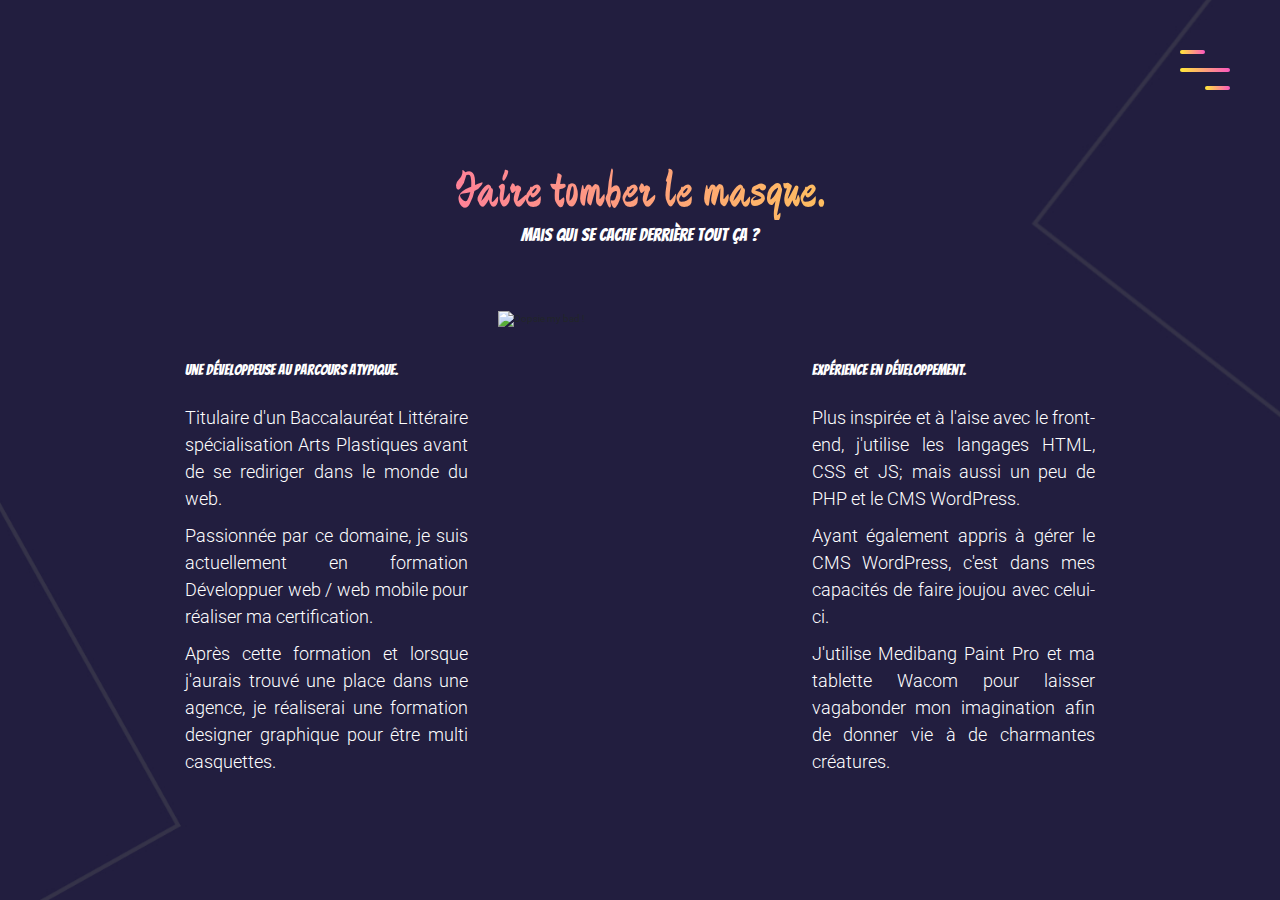
==== about.html @ fbbd8654 "Modifications about, assets, index" ====
<!DOCTYPE html>
<html lang="en">

<head>
  <meta charset="UTF-8">
  <meta name="viewport" content="width=device-width, initial-scale=1.0">
  <meta http-equiv="X-UA-Compatible" content="ie=edge">
  <title>About Me</title>

  <link rel="stylesheet" href="./assets/about.css" />

  <link rel="stylesheet" href="https://unpkg.com/aos@next/dist/aos.css" />
  <link rel="stylesheet" href="https://stackpath.bootstrapcdn.com/bootstrap/4.4.1/css/bootstrap.min.css" integrity="sha384-Vkoo8x4CGsO3+Hhxv8T/Q5PaXtkKtu6ug5TOeNV6gBiFeWPGFN9MuhOf23Q9Ifjh" crossorigin="anonymous">

  <script src="https://kit.fontawesome.com/656f02eee3.js" crossorigin="anonymous"></script>
  <link rel="shortcut icon" type="image/x-icon" href="./images/favicon.ico">
</head>

<body>
  <div class="menu-toggler">
    <div class="bar half start"></div>
    <div class="bar"></div>
    <div class="bar half end"></div>
  </div>

  <nav class="top-nav">
    <ul class="nav-list">
      <li>
        <a href="index.html" class="nav-link">Home</a>
      </li>
      <li>
        <a href="about.html" class="nav-link">About</a>
      </li>
      <li>
        <a href="#" class="nav-link">Services</a>
      </li>
      <li>
        <a href="portfolio.html" class="nav-link">Projets</a>
      </li>
      <li>
        <a href="#" class="nav-link">Experiences</a>
      </li>
      <li>
        <a href="#" class="nav-link">Contact</a>
      </li>
    </ul>
  </nav>


  <section id="about">
  <header class="page-heading small">

 <div class="heading">
   <h2 class="title-about">Faire tomber le masque.</h2>
   <h3 class="subtitle-about">Mais qui se cache derrière tout ça ?</h3>
 </div>

  </header>

<div class="container-about container-fluid">
  <div class="row">
    

  <article class="article-heading col-sm col-xs-12 business-col fadeInLeft animated" data-animate="fadeInLeft" data-delay="100">
    <h4 class="sub-subtitle">Une développeuse au parcours atypique.</h4>
    <p class="p-heading">Titulaire d'un Baccalauréat Littéraire spécialisation Arts Plastiques avant de se rediriger dans le monde du web.</p>
    <p class="p-heading">Passionnée par ce domaine, je suis actuellement en formation Développuer web / web mobile pour réaliser ma certification.</p>
    <p class="p-heading">Après cette formation et lorsque j'aurais trouvé une place dans une agence, je réaliserai une formation designer graphique pour être multi casquettes.</p>
  </article>

  <div class="img-heading col-sm col-xs-12 fadeInUp animated" data-animate="fadeInUp" data-delay="200">
    <div class="img-box"  alt="portrait-dev" width="300" height="300">
      <img src="https://zupimages.net/up/20/09/bf6q.png" alt="Oopsie my bad !">
    </div>
  </div>

  <article class="article-heading2 col-sm col-xs-12 fadeInRight animated" data-animate="fadeInRight" data-delay="100">
    <h4 class="sub-subtitle">Expérience en développement.</h4>
    <p class="p-heading">Plus inspirée et à l'aise avec le front-end, j'utilise les langages HTML, CSS et JS; mais aussi un peu de PHP et le CMS WordPress.</p>
    <p class="p-heading">Ayant également appris à gérer le CMS WordPress, c'est dans mes capacités de faire joujou avec celui-ci.</p>

    <p class="p-heading">J'utilise Medibang Paint Pro et ma tablette Wacom pour laisser vagabonder mon imagination afin de donner vie à de charmantes créatures.</p>
  </article>

  </div>
</div>

</section>

  <!-- SRC SCRIPT -->
  <script src="https://ajax.googleapis.com/ajax/libs/jquery/3.3.1/jquery.min.js"></script>
  <script src="https://unpkg.com/aos@next/dist/aos.js"></script>
  <script src="./assets/index.js"></script>
</body>

</html>
---- assets/about.css ----
@import url('https://fonts.googleapis.com/css?family=Ma+Shan+Zheng|Roboto&display=swap');
@import url('https://fonts.googleapis.com/css?family=Bangers&display=swap');

/* Start Global */
* {
    margin: 0;
    padding: 0;
    box-sizing: border-box;
}

html {
    font-size: 10px;
    font-family: 'Roboto', sans-serif;
    color: #eee;
    overflow-x: hidden;
}

/* WIDTH */
::-webkit-scrollbar {
    width: 10px;
}

/* TRACK */
::-webkit-scrollbar-track {
    background: #2C3377;
}

/* HANDLE */
::-webkit-scrollbar-thumb {
    background: #565A80;
}

/* HANDLE ON HOVER */
::-webkit-scrollbar-thumb:hover {
    background: darkblue;
}

body {
    width: 100%;
    height: 100%;
    background: url("./images/sitebg.jpg") no-repeat center fixed;
    background-size: cover;
}

section {
    padding: 6rem 0;
}

a {
    text-decoration: none;
    color: #eee;
}

p {
    font-size: 1.8rem;
    font-weight: 300;
}

img {
    width: 100%;
}
/* End Global */

/* Start Reusable */
.container {
    width: 90%;
    max-width: 120rem;
    height: 100%;
    margin: 0 auto;
    position: relative;
}

.section-heading {
    text-align: center;
    margin-bottom: 10rem;
}

.section-heading h1 {
    font-size: 3.5rem;
    color: rgba(255, 255, 255, .3);
    text-transform: uppercase;
    font-weight: 300;
    position: relative;
    margin-bottom: 1rem;
}

.section-heading h1::before, .section-heading h1::after {
    content: '';
    position: absolute;
    bottom: -.5rem;
    left: 50%;
    transform: translateX(-50%);
    background-color: rgba(255, 255, 255, 0.75);
}

.section-heading h1::before {
    width: 10rem;
    height: 3px;
    border-radius: .8rem;
}

.section-heading h1::after {
    width: 1.5rem;
    height: 1.5rem;
    border-radius: 100%;
    bottom: -1rem;
}

.section-heading h6 {
    font-size: 1.6rem;
    font-weight: 300;
}

.has-margin-right {
    margin-right: 5rem;
}
/* End Reusable */

/* Menu */
.top-nav {
    width: 100%;
    height: 100%;
    position: fixed;
    top: -100vh;
    z-index: 50;
    background-color: #16162d;
    border-bottom-right-radius: 100%;
    border-bottom-left-radius: 100%;
    transition: all 650ms cubic-bezier(1,0,0,1);
}

.nav-list {
    list-style: none;
    width: 100%;
    height: 100%;
    display: flex;
    justify-content: center;
    align-items: center;
}

li {
    margin: 0 2rem;
}

.nav-link {
    font-family: 'Ma Shan Zheng', sans-serif;
    font-size: 5rem;
    padding: 1rem;
}

.nav-link:hover, .nav-link:focus {
    background: linear-gradient(to top, #ffe838, #fd57bf);
    -webkit-background-clip: text;
    -webkit-text-fill-color: transparent;
}

.top-nav.open {
    top: 0;
    border-radius: initial; 
}

.menu-toggler {
    position: absolute;
    top: 5rem;
    right: 5rem;
    width: 5rem;
    height: 4rem;
    display: flex;
    flex-direction: column;
    justify-content: space-between;
    cursor: pointer;
    z-index: 1500;
    transition: transform 650ms ease-out;
}

.menu-toggler.open {
    transform: rotate(-45deg);
}

.bar {
    background: linear-gradient(to right, #ffe838, #fd57bf);
    width: 100%;
    height: 4px;
    border-radius: .8rem;
}

.bar.half {
    width: 50%;
}

.bar.start {
    transform-origin: right;
    transition: transform 650ms cubic-bezier(0.54, -0.81, 0.57, 0.57);
}

.open .bar.start {
    transform: rotate(-450deg) translate(.8rem)
}

.bar.end {
    align-self: flex-end;
    transform-origin: left;
    transition: transform 650ms cubic-bezier(0.54, -0.81, 0.57, 0.57);
}

.open .bar.end {
    transform: rotate(-450deg) translate(-.8rem)
}
/* End Menu */


/* Start Animation */

@keyframes pulse {
    0%{
        box-shadow: 0 0 0 0 rgba(253, 87, 191, 0.99);
    }
    70%{
        box-shadow: 0 0 0 2rem rgba(253, 87, 191, 0);
    }
    100%{
        box-shadow: 0 0 0 0 rgba(253, 87, 191, 0);
    }
}
/* End Animation */


/* Media queries */
@media all {
    body {
        background: url("../images/sitebg.jpg") no-repeat center fixed;
        background-size: cover;
    }

    .landing-text h1 {
        font-size: 15rem;
    }

    .landing-text h6 {
        font-size: 1.7rem;
    }

    .nav-list {
        flex-direction: column;
    }

    li {
        margin: 2rem 0;
    }

    .nav-link {
        font-size: 4.5rem;
    }

    .about-heading h1 {
        font-size: 8rem;
    }

    .section-heading h1 {
        font-size: 3rem;
    }

    .about-details .nav-list {
        flex-direction: initial;
    }

    .about-details li {
        margin: 0 2rem;
    }

    .icon-container {
        width: 7rem;
        height: 7rem;
    }

    .icon-container i {
        font-size: 4rem;
    }

    .timeline ul {
        margin: 0 0 0 auto;
    }

    .timeline .date::before {
        left: -20rem;
    }

    .timeline .date::after {
        left: -5.9rem;
    }
}


/******* PAGE ABOUT ******/
.container-about {
    width: 1610px;
    
}

.page-heading {
    overflow-y: hidden;
    max-width: 900px;
    position: relative;
    text-align: center;
    margin: 0 auto 60px;
    color: white;
    overflow-x: hidden;
}

.title-about {
    font-family: 'Ma Shan Zheng', sans-serif;
    font-size: 50px;
    text-align: center;
    background: linear-gradient(to left, #ffe838, #fd57bf);
    -webkit-background-clip: text;
    -webkit-text-fill-color: transparent;
    margin-top: 100px;
}

.subtitle-about {
    text-align: center;
    font-family: 'Bangers';
}

.article-heading {
    margin-left: 170px;
    margin-top: 40px;
}

.article-heading2 {
    margin-right: 170px;
    margin-top: 40px;
}

.sub-subtitle {
    color: white;
    margin-bottom: 25px;
    margin-top: 10px;
    font-family: 'Bangers';
}

.p-heading {
    color:white;
    text-align: justify;
}


/* Media queries */
@media all {
    body {
        background: url("../images/sitebg.jpg") no-repeat center fixed;
        background-size: cover;
    }

    .landing-text h1 {
        font-size: 15rem;
    }

    .landing-text h6 {
        font-size: 1.7rem;
    }

    .nav-list {
        flex-direction: column;
    }

    li {
        margin: 2rem 0;
    }

    .nav-link {
        font-size: 4.5rem;
    }

    .about-heading h1 {
        font-size: 8rem;
    }

    .section-heading h1 {
        font-size: 3rem;
    }

    .about-details .nav-list {
        flex-direction: initial;
    }

    .about-details li {
        margin: 0 2rem;
    }

    .icon-container {
        width: 7rem;
        height: 7rem;
    }

    .icon-container i {
        font-size: 4rem;
    }

    .timeline ul {
        margin: 0 0 0 auto;
    }

    .timeline .date::before {
        left: -20rem;
    }

    .timeline .date::after {
        left: -5.9rem;
    }
}
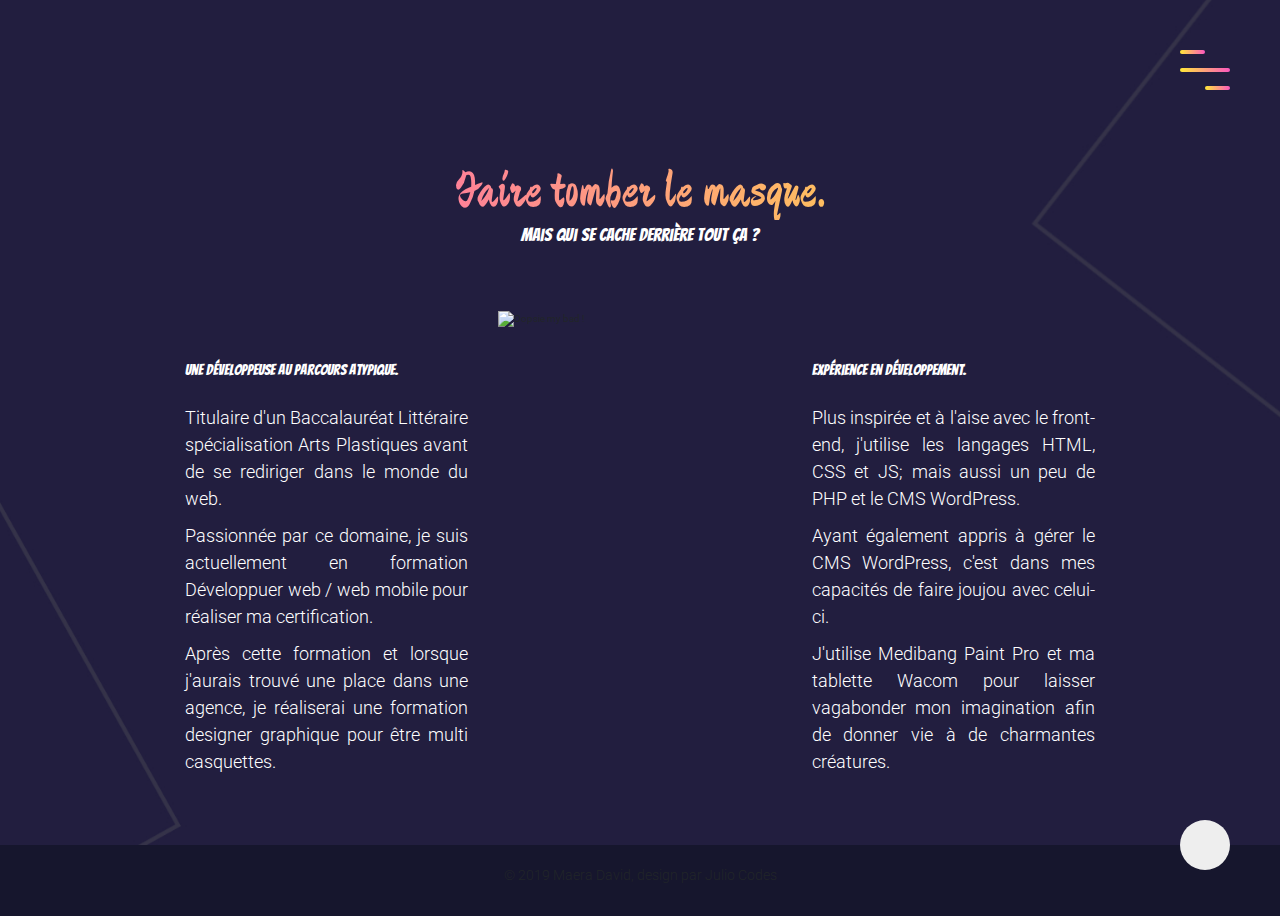
==== commit ea9e6acd: "Dernière modification du 05/03" ====
--- a/about.html
+++ b/about.html
@@ -7,16 +7,19 @@
   <meta http-equiv="X-UA-Compatible" content="ie=edge">
   <title>About Me</title>
 
+  <link rel="stylesheet" href="./assets/menu.css" />
   <link rel="stylesheet" href="./assets/about.css" />
 
   <link rel="stylesheet" href="https://unpkg.com/aos@next/dist/aos.css" />
-  <link rel="stylesheet" href="https://stackpath.bootstrapcdn.com/bootstrap/4.4.1/css/bootstrap.min.css" integrity="sha384-Vkoo8x4CGsO3+Hhxv8T/Q5PaXtkKtu6ug5TOeNV6gBiFeWPGFN9MuhOf23Q9Ifjh" crossorigin="anonymous">
+  <link rel="stylesheet" href="https://stackpath.bootstrapcdn.com/bootstrap/4.4.1/css/bootstrap.min.css"
+    integrity="sha384-Vkoo8x4CGsO3+Hhxv8T/Q5PaXtkKtu6ug5TOeNV6gBiFeWPGFN9MuhOf23Q9Ifjh" crossorigin="anonymous">
 
   <script src="https://kit.fontawesome.com/656f02eee3.js" crossorigin="anonymous"></script>
   <link rel="shortcut icon" type="image/x-icon" href="./images/favicon.ico">
 </head>
 
 <body>
+  <!-- START MENU -->
   <div class="menu-toggler">
     <div class="bar half start"></div>
     <div class="bar"></div>
@@ -38,59 +41,81 @@
         <a href="portfolio.html" class="nav-link">Projets</a>
       </li>
       <li>
-        <a href="#" class="nav-link">Experiences</a>
+        <a href="#" class="nav-link">CV</a>
       </li>
       <li>
-        <a href="#" class="nav-link">Contact</a>
+        <a href="contact.html" class="nav-link">Contact</a>
       </li>
     </ul>
   </nav>
+  <!-- END MENU -->
+
+  <!-- START ABOUT SECTION -->
+  <section id="about">
+    <header class="page-heading small">
+
+      <div class="heading">
+        <h2 class="title-about">Faire tomber le masque.</h2>
+        <h3 class="subtitle-about">Mais qui se cache derrière tout ça ?</h3>
+      </div>
+
+    </header>
+
+    <div class="container-about container-fluid">
+      <div class="row">
 
 
-  <section id="about">
-  <header class="page-heading small">
+        <article class="article-heading col-sm col-xs-12 business-col fadeInLeft animated" data-animate="fadeInLeft"
+          data-delay="100">
+          <h4 class="sub-subtitle">Une développeuse au parcours atypique.</h4>
+          <p class="p-heading">Titulaire d'un Baccalauréat Littéraire spécialisation Arts Plastiques avant de se
+            rediriger dans le monde du web.</p>
+          <p class="p-heading">Passionnée par ce domaine, je suis actuellement en formation Développuer web / web mobile
+            pour réaliser ma certification.</p>
+          <p class="p-heading">Après cette formation et lorsque j'aurais trouvé une place dans une agence, je réaliserai
+            une formation designer graphique pour être multi casquettes.</p>
+        </article>
 
- <div class="heading">
-   <h2 class="title-about">Faire tomber le masque.</h2>
-   <h3 class="subtitle-about">Mais qui se cache derrière tout ça ?</h3>
- </div>
+        <div class="img-heading col-sm col-xs-12 fadeInUp animated" data-animate="fadeInUp" data-delay="200">
+          <div class="img-box" alt="portrait-dev" width="300" height="300">
+            <img src="https://zupimages.net/up/20/09/bf6q.png" alt="Oopsie my bad !">
+          </div>
+        </div>
 
-  </header>
+        <article class="article-heading2 col-sm col-xs-12 fadeInRight animated" data-animate="fadeInRight"
+          data-delay="100">
+          <h4 class="sub-subtitle">Expérience en développement.</h4>
+          <p class="p-heading">Plus inspirée et à l'aise avec le front-end, j'utilise les langages HTML, CSS et JS; mais
+            aussi un peu de PHP et le CMS WordPress.</p>
+          <p class="p-heading">Ayant également appris à gérer le CMS WordPress, c'est dans mes capacités de faire joujou
+            avec celui-ci.</p>
 
-<div class="container-about container-fluid">
-  <div class="row">
-    
+          <p class="p-heading">J'utilise Medibang Paint Pro et ma tablette Wacom pour laisser vagabonder mon imagination
+            afin de donner vie à de charmantes créatures.</p>
+        </article>
+      </div>
+    </div>
 
-  <article class="article-heading col-sm col-xs-12 business-col fadeInLeft animated" data-animate="fadeInLeft" data-delay="100">
-    <h4 class="sub-subtitle">Une développeuse au parcours atypique.</h4>
-    <p class="p-heading">Titulaire d'un Baccalauréat Littéraire spécialisation Arts Plastiques avant de se rediriger dans le monde du web.</p>
-    <p class="p-heading">Passionnée par ce domaine, je suis actuellement en formation Développuer web / web mobile pour réaliser ma certification.</p>
-    <p class="p-heading">Après cette formation et lorsque j'aurais trouvé une place dans une agence, je réaliserai une formation designer graphique pour être multi casquettes.</p>
-  </article>
+  </section>
+  <!-- END ABOUT SECTION -->
 
-  <div class="img-heading col-sm col-xs-12 fadeInUp animated" data-animate="fadeInUp" data-delay="200">
-    <div class="img-box"  alt="portrait-dev" width="300" height="300">
-      <img src="https://zupimages.net/up/20/09/bf6q.png" alt="Oopsie my bad !">
-    </div>
-  </div>
-
-  <article class="article-heading2 col-sm col-xs-12 fadeInRight animated" data-animate="fadeInRight" data-delay="100">
-    <h4 class="sub-subtitle">Expérience en développement.</h4>
-    <p class="p-heading">Plus inspirée et à l'aise avec le front-end, j'utilise les langages HTML, CSS et JS; mais aussi un peu de PHP et le CMS WordPress.</p>
-    <p class="p-heading">Ayant également appris à gérer le CMS WordPress, c'est dans mes capacités de faire joujou avec celui-ci.</p>
-
-    <p class="p-heading">J'utilise Medibang Paint Pro et ma tablette Wacom pour laisser vagabonder mon imagination afin de donner vie à de charmantes créatures.</p>
-  </article>
-
-  </div>
-</div>
-
-</section>
+   <!-- START FOOTER -->
+   <footer class="copyright">
+    <a href="#top">
+      <div class="up" id="up">
+        <i class="fas fa-chevron-up"></i>
+      </div>
+    </a>
+    <p>
+      &copy; 2019 Maera David, design par Julio Codes
+    </p>
+  </footer>
+  <!-- END FOOTER -->
 
   <!-- SRC SCRIPT -->
   <script src="https://ajax.googleapis.com/ajax/libs/jquery/3.3.1/jquery.min.js"></script>
   <script src="https://unpkg.com/aos@next/dist/aos.js"></script>
-  <script src="./assets/index.js"></script>
+  <script src="./assets/js/index.js"></script>
 </body>
 
 </html>--- a/assets/menu.css
+++ b/assets/menu.css
@@ -0,0 +1,321 @@
+@import url('https://fonts.googleapis.com/css?family=Ma+Shan+Zheng|Roboto&display=swap');
+@import url('https://fonts.googleapis.com/css?family=Bangers&display=swap');
+
+/****** START GLOBAL ******/
+* {
+    margin: 0;
+    padding: 0;
+    box-sizing: border-box;
+}
+
+html {
+    font-size: 10px;
+    font-family: 'Roboto', sans-serif;
+    color: #eee;
+}
+
+/* WIDTH */
+::-webkit-scrollbar {
+    width: 10px;
+}
+
+/* TRACK */
+::-webkit-scrollbar-track {
+    background: #2C3377;
+}
+
+/* HANDLE */
+::-webkit-scrollbar-thumb {
+    background: #565A80;
+}
+
+/* HANDLE ON HOVER */
+::-webkit-scrollbar-thumb:hover {
+    background: darkblue;
+}
+
+body {
+    width: 100%;
+    height: 100%;
+    background: url("../css/sitebg.jpg") no-repeat center fixed;
+    background-size: cover;
+}
+
+section {
+    padding: 6rem 0;
+}
+
+a {
+    text-decoration: none;
+    color: #eee;
+}
+
+p {
+    font-size: 1.8rem;
+    font-weight: 300;
+}
+
+img {
+    width: 100%;
+}
+/****** END GLOBAL ******/
+
+/****** START REUSABLE ******/
+.container {
+    width: 90%;
+    max-width: 120rem;
+    height: 100%;
+    margin: 0 auto;
+    position: relative;
+}
+
+.section-heading {
+    text-align: center;
+    margin-bottom: 10rem;
+}
+
+.section-heading h1 {
+    font-size: 3.5rem;
+    color: rgba(255, 255, 255, .3);
+    text-transform: uppercase;
+    font-weight: 300;
+    position: relative;
+    margin-bottom: 1rem;
+}
+
+.section-heading h1::before, .section-heading h1::after {
+    content: '';
+    position: absolute;
+    bottom: -.5rem;
+    left: 50%;
+    transform: translateX(-50%);
+    background-color: rgba(255, 255, 255, 0.75);
+}
+
+.section-heading h1::before {
+    width: 10rem;
+    height: 3px;
+    border-radius: .8rem;
+}
+
+.section-heading h1::after {
+    width: 1.5rem;
+    height: 1.5rem;
+    border-radius: 100%;
+    bottom: -1rem;
+}
+
+.section-heading h6 {
+    font-size: 1.6rem;
+    font-weight: 300;
+}
+
+.has-margin-right {
+    margin-right: 5rem;
+}
+/****** END REUSABLE ******/
+
+/****** START MENU ******/
+.top-nav {
+    width: 100%;
+    height: 100%;
+    position: fixed;
+    top: -100vh;
+    z-index: 50;
+    background-color: #16162d;
+    border-bottom-right-radius: 100%;
+    border-bottom-left-radius: 100%;
+    transition: all 650ms cubic-bezier(1,0,0,1);
+}
+
+.nav-list {
+    list-style: none;
+    width: 100%;
+    height: 100%;
+    display: flex;
+    justify-content: center;
+    align-items: center;
+}
+
+li {
+    margin: 0 2rem;
+}
+
+.nav-link {
+    font-family: 'Ma Shan Zheng', sans-serif;
+    font-size: 5rem;
+    padding: 1rem;
+}
+
+.nav-link:hover, .nav-link:focus {
+    background: linear-gradient(to top, #ffe838, #fd57bf);
+    -webkit-background-clip: text;
+    -webkit-text-fill-color: transparent;
+}
+
+.top-nav.open {
+    top: 0;
+    border-radius: initial; 
+}
+
+.menu-toggler {
+    position: absolute;
+    top: 5rem;
+    right: 5rem;
+    width: 5rem;
+    height: 4rem;
+    display: flex;
+    flex-direction: column;
+    justify-content: space-between;
+    cursor: pointer;
+    z-index: 1500;
+    transition: transform 650ms ease-out;
+}
+
+.menu-toggler.open {
+    transform: rotate(-45deg);
+}
+
+.bar {
+    background: linear-gradient(to right, #ffe838, #fd57bf);
+    width: 100%;
+    height: 4px;
+    border-radius: .8rem;
+}
+
+.bar.half {
+    width: 50%;
+}
+
+.bar.start {
+    transform-origin: right;
+    transition: transform 650ms cubic-bezier(0.54, -0.81, 0.57, 0.57);
+}
+
+.open .bar.start {
+    transform: rotate(-450deg) translate(.8rem)
+}
+
+.bar.end {
+    align-self: flex-end;
+    transform-origin: left;
+    transition: transform 650ms cubic-bezier(0.54, -0.81, 0.57, 0.57);
+}
+
+.open .bar.end {
+    transform: rotate(-450deg) translate(-.8rem);
+}
+/****** END MENU ******/
+
+/******* START FOOTER ******/
+.copyright {
+    width: 100%;
+    text-align: center;
+    background-color: #16162d;
+    padding: 2rem 0;
+    position: relative;
+}
+
+.up {
+    position: absolute;
+    width: 5rem;
+    height: 5rem;
+    background-color: #eee;
+    top: -2.5rem;
+    right: 5rem;
+    border-radius: 100%;
+    display: flex;
+    animation: pulse 2s infinite;
+    cursor: pointer;
+}
+
+.up i {
+    color: #16162d;
+    font-size: 2rem;
+    margin: auto;
+}
+
+.copyright p{
+    font-size: 1.4rem;
+}
+/****** END FOOTER ******/
+
+/******* START ANIMATION ******/
+@keyframes pulse {
+    0%{
+        box-shadow: 0 0 0 0 rgba(253, 87, 191, 0.99);
+    }
+    70%{
+        box-shadow: 0 0 0 2rem rgba(253, 87, 191, 0);
+    }
+    100%{
+        box-shadow: 0 0 0 0 rgba(253, 87, 191, 0);
+    }
+}
+/******* END ANIMATION *******/
+
+/******* MEDIA QUERIES *******/
+@media all {
+    body {
+        background: url("../images/sitebg.jpg") no-repeat center fixed;
+        background-size: cover;
+    }
+
+    .landing-text h1 {
+        font-size: 15rem;
+    }
+
+    .landing-text h6 {
+        font-size: 1.7rem;
+    }
+
+    .nav-list {
+        flex-direction: column;
+    }
+
+    li {
+        margin: 2rem 0;
+    }
+
+    .nav-link {
+        font-size: 4.5rem;
+    }
+
+    .about-heading h1 {
+        font-size: 8rem;
+    }
+
+    .section-heading h1 {
+        font-size: 3rem;
+    }
+
+    .about-details .nav-list {
+        flex-direction: initial;
+    }
+
+    .about-details li {
+        margin: 0 2rem;
+    }
+
+    .icon-container {
+        width: 7rem;
+        height: 7rem;
+    }
+
+    .icon-container i {
+        font-size: 4rem;
+    }
+
+    .timeline ul {
+        margin: 0 0 0 auto;
+    }
+
+    .timeline .date::before {
+        left: -20rem;
+    }
+
+    .timeline .date::after {
+        left: -5.9rem;
+    }
+}
+/******* END MEDIA QUERIES ******/--- a/assets/about.css
+++ b/assets/about.css
@@ -1,300 +1,6 @@
-@import url('https://fonts.googleapis.com/css?family=Ma+Shan+Zheng|Roboto&display=swap');
-@import url('https://fonts.googleapis.com/css?family=Bangers&display=swap');
-
-/* Start Global */
-* {
-    margin: 0;
-    padding: 0;
-    box-sizing: border-box;
-}
-
-html {
-    font-size: 10px;
-    font-family: 'Roboto', sans-serif;
-    color: #eee;
-    overflow-x: hidden;
-}
-
-/* WIDTH */
-::-webkit-scrollbar {
-    width: 10px;
-}
-
-/* TRACK */
-::-webkit-scrollbar-track {
-    background: #2C3377;
-}
-
-/* HANDLE */
-::-webkit-scrollbar-thumb {
-    background: #565A80;
-}
-
-/* HANDLE ON HOVER */
-::-webkit-scrollbar-thumb:hover {
-    background: darkblue;
-}
-
-body {
-    width: 100%;
-    height: 100%;
-    background: url("./images/sitebg.jpg") no-repeat center fixed;
-    background-size: cover;
-}
-
-section {
-    padding: 6rem 0;
-}
-
-a {
-    text-decoration: none;
-    color: #eee;
-}
-
-p {
-    font-size: 1.8rem;
-    font-weight: 300;
-}
-
-img {
-    width: 100%;
-}
-/* End Global */
-
-/* Start Reusable */
-.container {
-    width: 90%;
-    max-width: 120rem;
-    height: 100%;
-    margin: 0 auto;
-    position: relative;
-}
-
-.section-heading {
-    text-align: center;
-    margin-bottom: 10rem;
-}
-
-.section-heading h1 {
-    font-size: 3.5rem;
-    color: rgba(255, 255, 255, .3);
-    text-transform: uppercase;
-    font-weight: 300;
-    position: relative;
-    margin-bottom: 1rem;
-}
-
-.section-heading h1::before, .section-heading h1::after {
-    content: '';
-    position: absolute;
-    bottom: -.5rem;
-    left: 50%;
-    transform: translateX(-50%);
-    background-color: rgba(255, 255, 255, 0.75);
-}
-
-.section-heading h1::before {
-    width: 10rem;
-    height: 3px;
-    border-radius: .8rem;
-}
-
-.section-heading h1::after {
-    width: 1.5rem;
-    height: 1.5rem;
-    border-radius: 100%;
-    bottom: -1rem;
-}
-
-.section-heading h6 {
-    font-size: 1.6rem;
-    font-weight: 300;
-}
-
-.has-margin-right {
-    margin-right: 5rem;
-}
-/* End Reusable */
-
-/* Menu */
-.top-nav {
-    width: 100%;
-    height: 100%;
-    position: fixed;
-    top: -100vh;
-    z-index: 50;
-    background-color: #16162d;
-    border-bottom-right-radius: 100%;
-    border-bottom-left-radius: 100%;
-    transition: all 650ms cubic-bezier(1,0,0,1);
-}
-
-.nav-list {
-    list-style: none;
-    width: 100%;
-    height: 100%;
-    display: flex;
-    justify-content: center;
-    align-items: center;
-}
-
-li {
-    margin: 0 2rem;
-}
-
-.nav-link {
-    font-family: 'Ma Shan Zheng', sans-serif;
-    font-size: 5rem;
-    padding: 1rem;
-}
-
-.nav-link:hover, .nav-link:focus {
-    background: linear-gradient(to top, #ffe838, #fd57bf);
-    -webkit-background-clip: text;
-    -webkit-text-fill-color: transparent;
-}
-
-.top-nav.open {
-    top: 0;
-    border-radius: initial; 
-}
-
-.menu-toggler {
-    position: absolute;
-    top: 5rem;
-    right: 5rem;
-    width: 5rem;
-    height: 4rem;
-    display: flex;
-    flex-direction: column;
-    justify-content: space-between;
-    cursor: pointer;
-    z-index: 1500;
-    transition: transform 650ms ease-out;
-}
-
-.menu-toggler.open {
-    transform: rotate(-45deg);
-}
-
-.bar {
-    background: linear-gradient(to right, #ffe838, #fd57bf);
-    width: 100%;
-    height: 4px;
-    border-radius: .8rem;
-}
-
-.bar.half {
-    width: 50%;
-}
-
-.bar.start {
-    transform-origin: right;
-    transition: transform 650ms cubic-bezier(0.54, -0.81, 0.57, 0.57);
-}
-
-.open .bar.start {
-    transform: rotate(-450deg) translate(.8rem)
-}
-
-.bar.end {
-    align-self: flex-end;
-    transform-origin: left;
-    transition: transform 650ms cubic-bezier(0.54, -0.81, 0.57, 0.57);
-}
-
-.open .bar.end {
-    transform: rotate(-450deg) translate(-.8rem)
-}
-/* End Menu */
-
-
-/* Start Animation */
-
-@keyframes pulse {
-    0%{
-        box-shadow: 0 0 0 0 rgba(253, 87, 191, 0.99);
-    }
-    70%{
-        box-shadow: 0 0 0 2rem rgba(253, 87, 191, 0);
-    }
-    100%{
-        box-shadow: 0 0 0 0 rgba(253, 87, 191, 0);
-    }
-}
-/* End Animation */
-
-
-/* Media queries */
-@media all {
-    body {
-        background: url("../images/sitebg.jpg") no-repeat center fixed;
-        background-size: cover;
-    }
-
-    .landing-text h1 {
-        font-size: 15rem;
-    }
-
-    .landing-text h6 {
-        font-size: 1.7rem;
-    }
-
-    .nav-list {
-        flex-direction: column;
-    }
-
-    li {
-        margin: 2rem 0;
-    }
-
-    .nav-link {
-        font-size: 4.5rem;
-    }
-
-    .about-heading h1 {
-        font-size: 8rem;
-    }
-
-    .section-heading h1 {
-        font-size: 3rem;
-    }
-
-    .about-details .nav-list {
-        flex-direction: initial;
-    }
-
-    .about-details li {
-        margin: 0 2rem;
-    }
-
-    .icon-container {
-        width: 7rem;
-        height: 7rem;
-    }
-
-    .icon-container i {
-        font-size: 4rem;
-    }
-
-    .timeline ul {
-        margin: 0 0 0 auto;
-    }
-
-    .timeline .date::before {
-        left: -20rem;
-    }
-
-    .timeline .date::after {
-        left: -5.9rem;
-    }
-}
-
-
 /******* PAGE ABOUT ******/
 .container-about {
     width: 1610px;
-    
 }
 
 .page-heading {
@@ -342,70 +48,4 @@
 .p-heading {
     color:white;
     text-align: justify;
-}
-
-
-/* Media queries */
-@media all {
-    body {
-        background: url("../images/sitebg.jpg") no-repeat center fixed;
-        background-size: cover;
-    }
-
-    .landing-text h1 {
-        font-size: 15rem;
-    }
-
-    .landing-text h6 {
-        font-size: 1.7rem;
-    }
-
-    .nav-list {
-        flex-direction: column;
-    }
-
-    li {
-        margin: 2rem 0;
-    }
-
-    .nav-link {
-        font-size: 4.5rem;
-    }
-
-    .about-heading h1 {
-        font-size: 8rem;
-    }
-
-    .section-heading h1 {
-        font-size: 3rem;
-    }
-
-    .about-details .nav-list {
-        flex-direction: initial;
-    }
-
-    .about-details li {
-        margin: 0 2rem;
-    }
-
-    .icon-container {
-        width: 7rem;
-        height: 7rem;
-    }
-
-    .icon-container i {
-        font-size: 4rem;
-    }
-
-    .timeline ul {
-        margin: 0 0 0 auto;
-    }
-
-    .timeline .date::before {
-        left: -20rem;
-    }
-
-    .timeline .date::after {
-        left: -5.9rem;
-    }
 }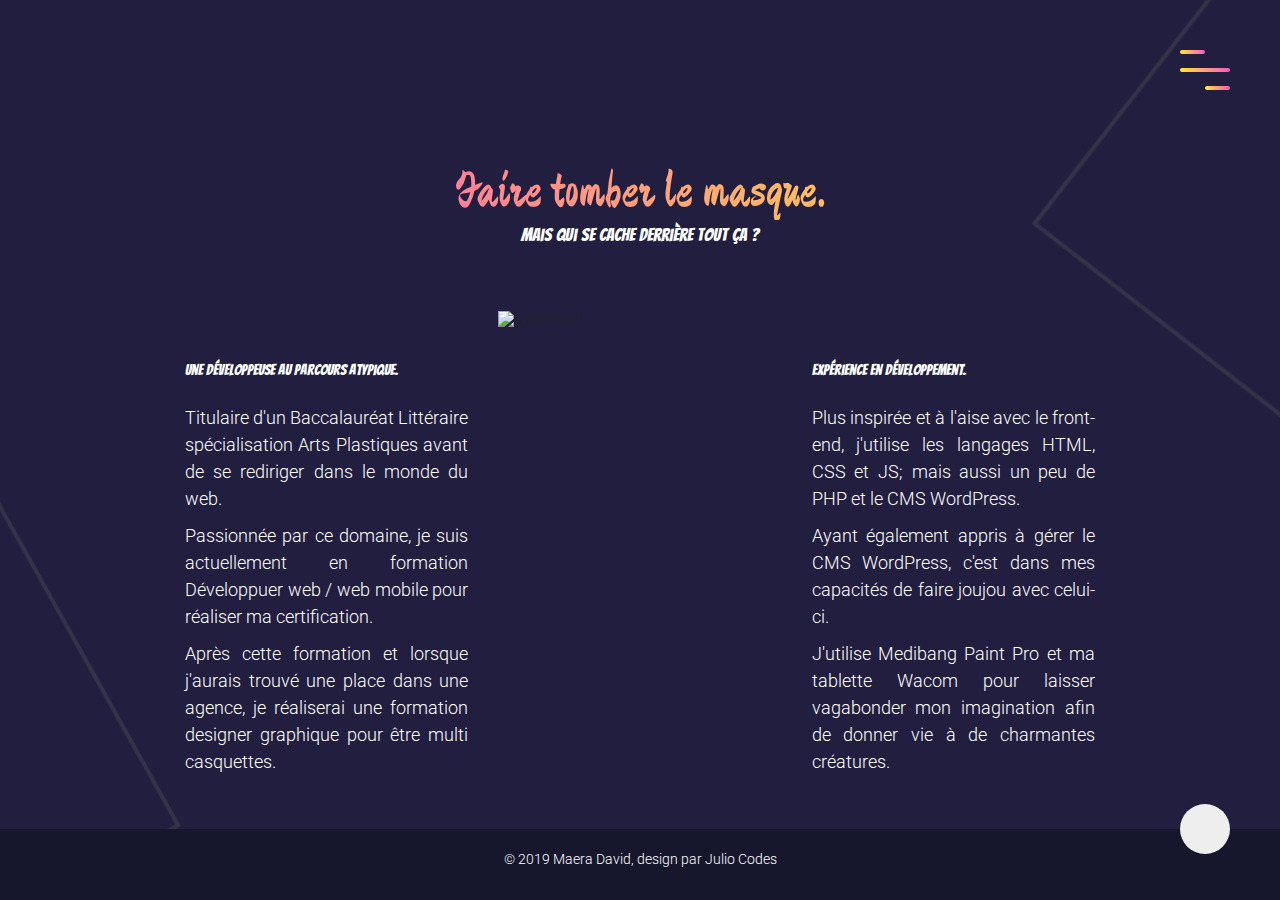
==== commit 224c984e: "Retrait liens services, maj légère" ====
--- a/about.html
+++ b/about.html
@@ -35,13 +35,10 @@
         <a href="about.html" class="nav-link">About</a>
       </li>
       <li>
-        <a href="#" class="nav-link">Services</a>
-      </li>
-      <li>
         <a href="portfolio.html" class="nav-link">Projets</a>
       </li>
       <li>
-        <a href="#" class="nav-link">CV</a>
+        <a href="cv.html" class="nav-link">CV</a>
       </li>
       <li>
         <a href="contact.html" class="nav-link">Contact</a>
@@ -100,7 +97,7 @@
   <!-- END ABOUT SECTION -->
 
    <!-- START FOOTER -->
-   <footer class="copyright">
+   <footer class="copyright fixed-bottom">
     <a href="#top">
       <div class="up" id="up">
         <i class="fas fa-chevron-up"></i>
--- a/assets/menu.css
+++ b/assets/menu.css
@@ -209,6 +209,7 @@
 
 /******* START FOOTER ******/
 .copyright {
+    color: white;
     width: 100%;
     text-align: center;
     background-color: #16162d;
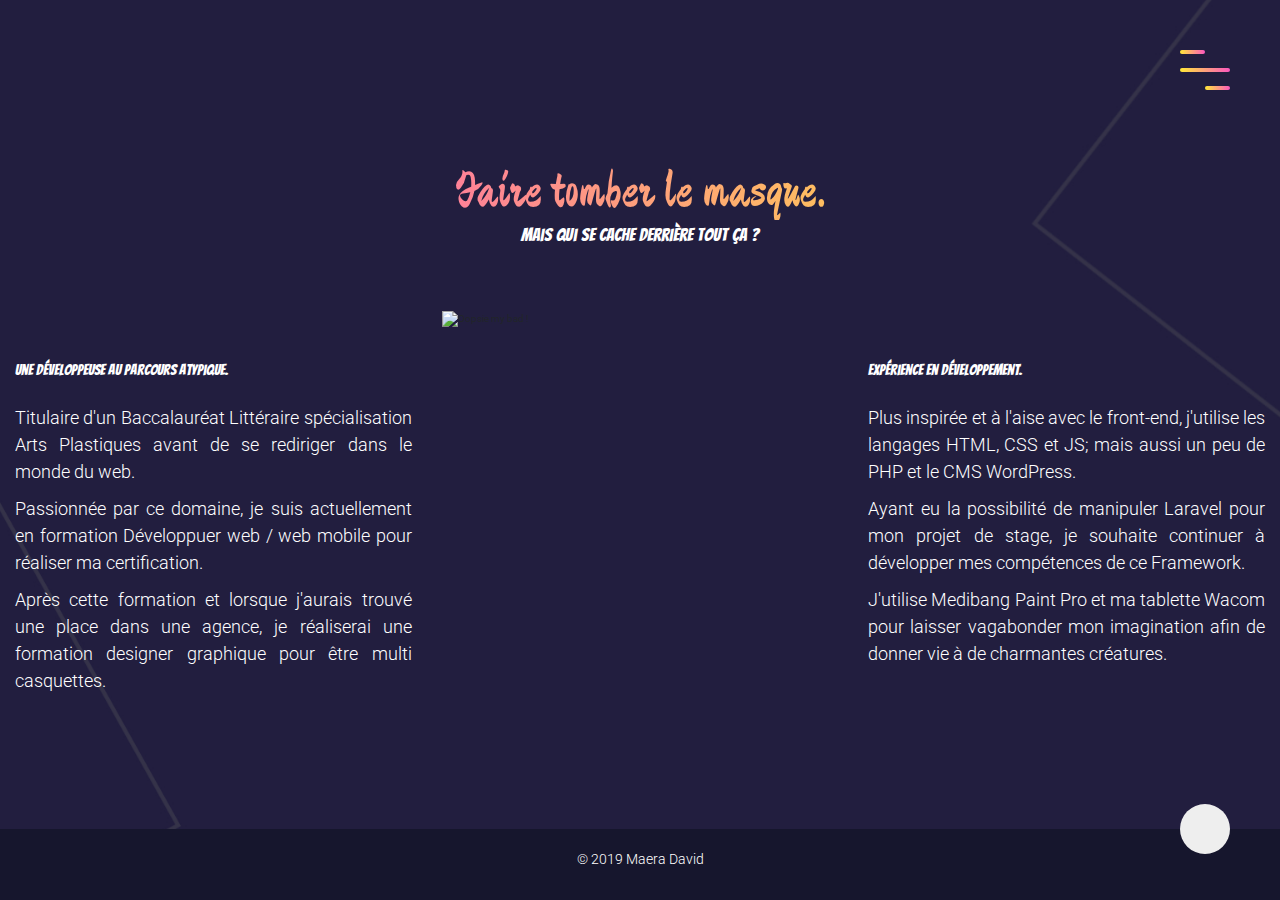
==== commit 653cf9c3: "First commit, new portfolio" ====
--- a/about.html
+++ b/about.html
@@ -35,13 +35,10 @@
         <a href="about.html" class="nav-link">About</a>
       </li>
       <li>
-        <a href="portfolio.html" class="nav-link">Projets</a>
+        <a href="projets.html" class="nav-link">Projets</a>
       </li>
       <li>
         <a href="cv.html" class="nav-link">CV</a>
-      </li>
-      <li>
-        <a href="contact.html" class="nav-link">Contact</a>
       </li>
     </ul>
   </nav>
@@ -62,7 +59,7 @@
       <div class="row">
 
 
-        <article class="article-heading col-sm col-xs-12 business-col fadeInLeft animated" data-animate="fadeInLeft"
+        <article class="article-heading col-lg-4 col-12 business-col fadeInLeft animated" data-animate="fadeInLeft"
           data-delay="100">
           <h4 class="sub-subtitle">Une développeuse au parcours atypique.</h4>
           <p class="p-heading">Titulaire d'un Baccalauréat Littéraire spécialisation Arts Plastiques avant de se
@@ -73,19 +70,19 @@
             une formation designer graphique pour être multi casquettes.</p>
         </article>
 
-        <div class="img-heading col-sm col-xs-12 fadeInUp animated" data-animate="fadeInUp" data-delay="200">
+        <div class="img-heading col-lg-4 col-12 fadeInUp animated" data-animate="fadeInUp" data-delay="200">
           <div class="img-box" alt="portrait-dev" width="300" height="300">
             <img src="https://zupimages.net/up/20/09/bf6q.png" alt="Oopsie my bad !">
           </div>
         </div>
 
-        <article class="article-heading2 col-sm col-xs-12 fadeInRight animated" data-animate="fadeInRight"
+        <article class="article-heading2 col-lg-4 col-12 fadeInRight animated" data-animate="fadeInRight"
           data-delay="100">
           <h4 class="sub-subtitle">Expérience en développement.</h4>
           <p class="p-heading">Plus inspirée et à l'aise avec le front-end, j'utilise les langages HTML, CSS et JS; mais
             aussi un peu de PHP et le CMS WordPress.</p>
-          <p class="p-heading">Ayant également appris à gérer le CMS WordPress, c'est dans mes capacités de faire joujou
-            avec celui-ci.</p>
+
+          <p class="p-heading">Ayant eu la possibilité de manipuler Laravel pour mon projet de stage, je souhaite continuer à développer mes compétences de ce Framework.</p>
 
           <p class="p-heading">J'utilise Medibang Paint Pro et ma tablette Wacom pour laisser vagabonder mon imagination
             afin de donner vie à de charmantes créatures.</p>
@@ -104,7 +101,7 @@
       </div>
     </a>
     <p>
-      &copy; 2019 Maera David, design par Julio Codes
+      &copy; 2019 Maera David
     </p>
   </footer>
   <!-- END FOOTER -->
--- a/assets/menu.css
+++ b/assets/menu.css
@@ -14,6 +14,13 @@
     color: #eee;
 }
 
+body {
+    width: 100%;
+    height: 100%;
+    background: url(../images/sitebg.jpg) no-repeat center fixed;
+    background-size: cover;
+}
+
 /* WIDTH */
 ::-webkit-scrollbar {
     width: 10px;
@@ -32,13 +39,6 @@
 /* HANDLE ON HOVER */
 ::-webkit-scrollbar-thumb:hover {
     background: darkblue;
-}
-
-body {
-    width: 100%;
-    height: 100%;
-    background: url("../css/sitebg.jpg") no-repeat center fixed;
-    background-size: cover;
 }
 
 section {
@@ -208,6 +208,10 @@
 /****** END MENU ******/
 
 /******* START FOOTER ******/
+footer {
+    position: fixed;
+}
+
 .copyright {
     color: white;
     width: 100%;
@@ -256,9 +260,9 @@
 /******* END ANIMATION *******/
 
 /******* MEDIA QUERIES *******/
-@media all {
+@media screen and (max-width: 768px) {
     body {
-        background: url("../images/sitebg.jpg") no-repeat center fixed;
+        background: url("../images/sitebg2.jpg") no-repeat center fixed;
         background-size: cover;
     }
 
@@ -275,7 +279,7 @@
     }
 
     li {
-        margin: 2rem 0;
+        margin: 2rem;
     }
 
     .nav-link {
@@ -290,7 +294,7 @@
         font-size: 3rem;
     }
 
-    .about-details .nav-list {
+    .about-details  .nav-list {
         flex-direction: initial;
     }
 
@@ -319,4 +323,67 @@
         left: -5.9rem;
     }
 }
+
+@media screen and (max-width: 600px) {
+    .menu-toggler {
+        top: 2rem;
+        right: 2rem;
+    }
+
+    .landing-text h1 {
+        font-size: 8rem;
+    }
+
+    .landing-text h6 {
+        font-size: 1.4rem;
+    }
+
+    .nav-link {
+        font-size: 3.5rem;
+    }
+
+    .about .container {
+        flex-direction: column;
+    }
+
+    .profile-img {
+        margin: 0 0 7rem 0;
+    }
+
+    .portfolio-item {
+        flex-direction: column;
+    }
+
+    .portfolio-img {
+        margin: 0 0 2rem 0;
+        order: 1;
+    }
+
+    .portfolio-description {
+        margin: 0;
+        order: 2;
+    }
+
+    .timeline p {
+        font-size: 1.6rem;
+    }
+
+    .timeline .date::before {
+        font-size: 1.4rem;
+    }
+
+    .up {
+        right: 2rem;
+    }
+}
+
+@media screen and (max-width: 500px){
+    /* menu issues by gab */
+    .top-nav{
+        background-color: unset;
+    }
+    .top-nav.open{
+        background-color: #16162d;
+    }
+}
 /******* END MEDIA QUERIES ******/--- a/assets/about.css
+++ b/assets/about.css
@@ -1,4 +1,3 @@
-/******* PAGE ABOUT ******/
 .container-about {
     width: 1610px;
 }
@@ -29,12 +28,10 @@
 }
 
 .article-heading {
-    margin-left: 170px;
     margin-top: 40px;
 }
 
 .article-heading2 {
-    margin-right: 170px;
     margin-top: 40px;
 }
 
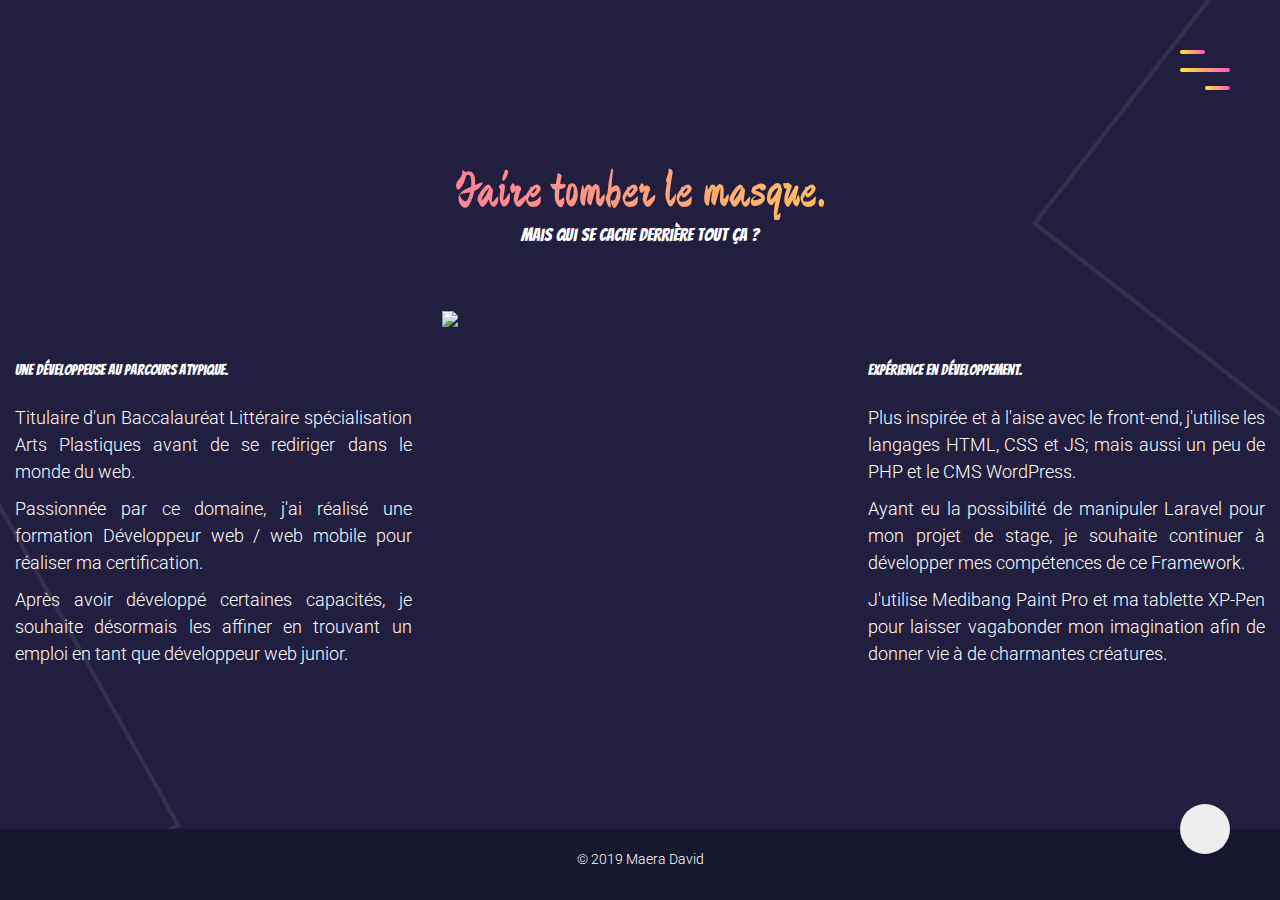
==== commit 1729d149: "CV modification" ====
--- a/about.html
+++ b/about.html
@@ -64,10 +64,9 @@
           <h4 class="sub-subtitle">Une développeuse au parcours atypique.</h4>
           <p class="p-heading">Titulaire d'un Baccalauréat Littéraire spécialisation Arts Plastiques avant de se
             rediriger dans le monde du web.</p>
-          <p class="p-heading">Passionnée par ce domaine, je suis actuellement en formation Développuer web / web mobile
+          <p class="p-heading">Passionnée par ce domaine, j'ai réalisé une formation Développeur web / web mobile
             pour réaliser ma certification.</p>
-          <p class="p-heading">Après cette formation et lorsque j'aurais trouvé une place dans une agence, je réaliserai
-            une formation designer graphique pour être multi casquettes.</p>
+          <p class="p-heading">Après avoir développé certaines capacités, je souhaite désormais les affiner en trouvant un emploi en tant que développeur web junior.</p>
         </article>
 
         <div class="img-heading col-lg-4 col-12 fadeInUp animated" data-animate="fadeInUp" data-delay="200">
@@ -84,7 +83,7 @@
 
           <p class="p-heading">Ayant eu la possibilité de manipuler Laravel pour mon projet de stage, je souhaite continuer à développer mes compétences de ce Framework.</p>
 
-          <p class="p-heading">J'utilise Medibang Paint Pro et ma tablette Wacom pour laisser vagabonder mon imagination
+          <p class="p-heading">J'utilise Medibang Paint Pro et ma tablette XP-Pen pour laisser vagabonder mon imagination
             afin de donner vie à de charmantes créatures.</p>
         </article>
       </div>
